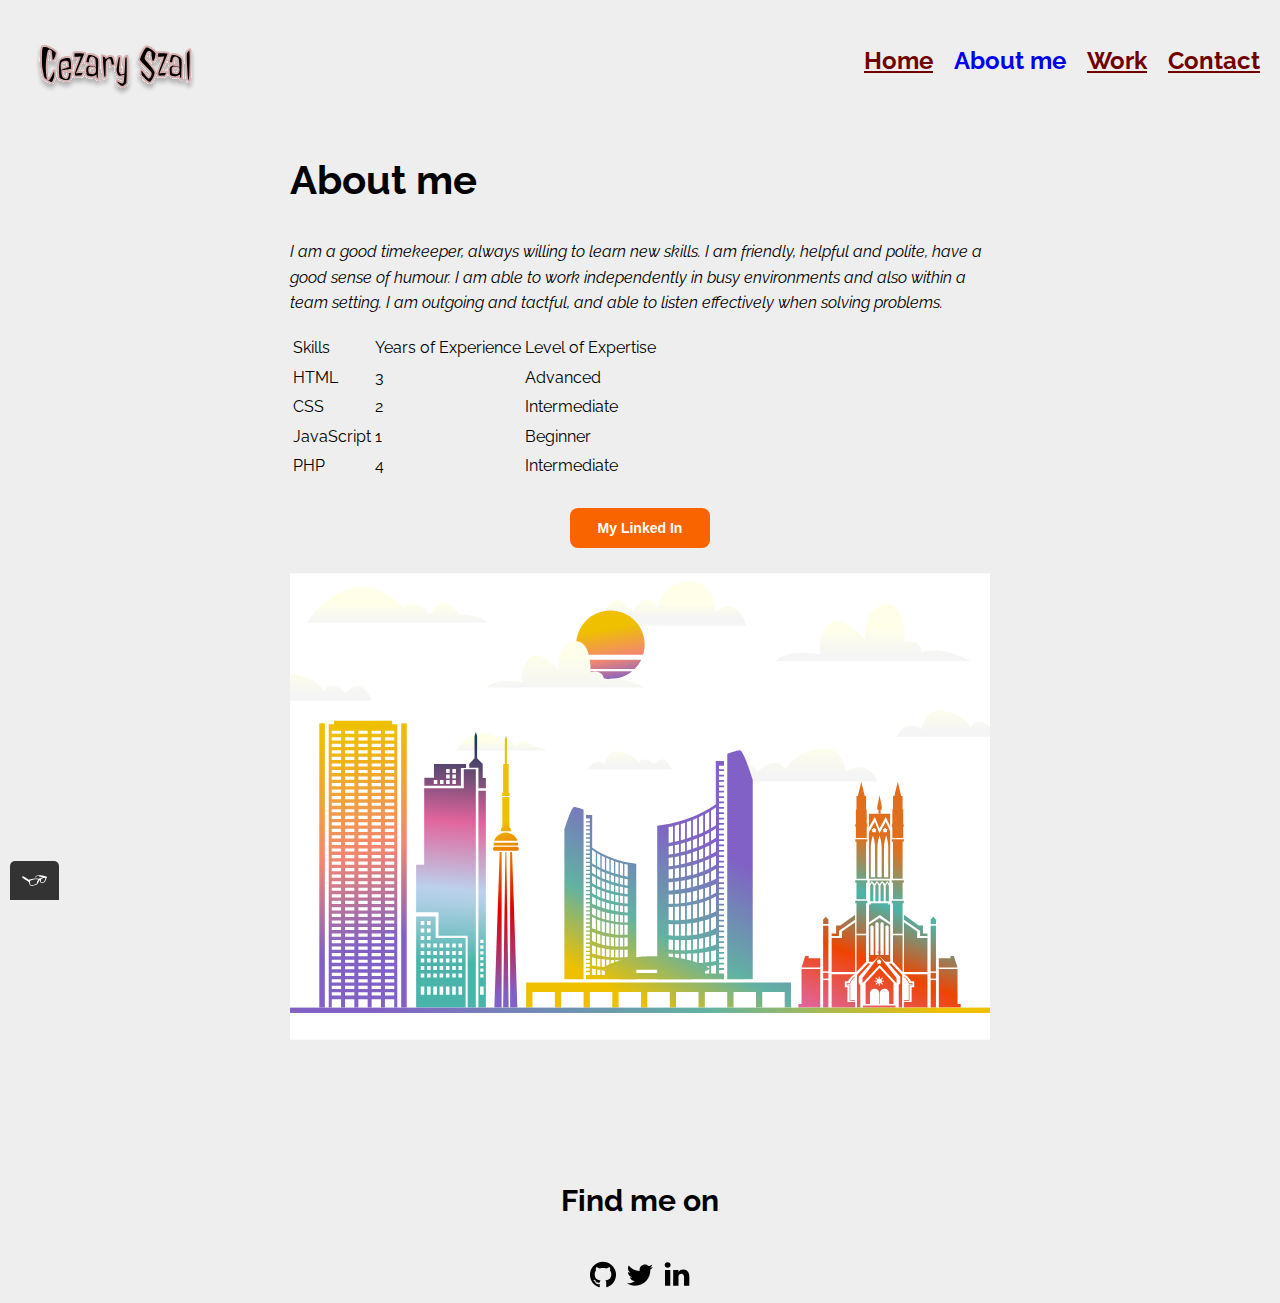
==== about.html @ 7ad11630 "Initial commit" ====
<!DOCTYPE html>
<html lang="en">

<head>
    <meta charset="UTF-8">
    <meta name="viewport" content="width=device-width, initial-scale=1.0">
    <title>Cezary Szal's Portfolio</title>
    <link rel="shortcut icon" href="favicon-32x32.png">
    <script src="js/tota11y.min.js"></script>
    <link rel="preconnect" href="https://fonts.googleapis.com">
    <link rel="preconnect" href="https://fonts.gstatic.com" crossorigin>
    <link href="https://fonts.googleapis.com/css2?family=Raleway:wght@400;700&display=swap" rel="stylesheet">
    <link rel="stylesheet" type="text/css" href="css/normalize.css">
    <link rel="stylesheet" type="text/css" href="css/styles.css">
    <link rel="stylesheet" type="text/css" href="css/style.production.css">

</head>

<body>
    <header class="page-header">
        <img src="img/logo.svg" class="page-header__item"
            alt="Personal logo of Cezary Szal, a text logo in uppercase letters that consists of my name">
        <nav class="main-navigation page-header__item">
            <ul role="menubar" class="navigation-list">
                <li role="presentation">
                    <a href="index.html" role="menuitem" class="navigation-list__item">Home</a>
                </li>
                <li role="presentation">
                    <a href="about.html" role="menuitem" class="navigation-list__item--active">About me</a>
                </li>
                <li role="presentation">
                    <a href="work.html" role="menuitem" class="navigation-list__item">Work</a>
                </li>
                <li role="presentation">
                    <a href="contact.html" role="menuitem" class="navigation-list__item">Contact</a>
                </li>
            </ul>
        </nav>
    </header>
    <main class="page-main">
        <h1>About me</h1>
        <p>I am a good timekeeper, always willing to learn new skills. I am friendly, helpful and polite, have a good
            sense of humour. I am able to work independently in busy environments and also within a team setting. I am
            outgoing and tactful, and able to listen effectively when solving problems.</p>
        <table>
            <thead>
                <tr>
                    <td>Skills</td>
                    <td>Years of Experience</td>
                    <td>Level of Expertise</td>
                </tr>
            </thead>
            <tbody>
                <tr>
                    <td>HTML</td>
                    <td>3</td>
                    <td>Advanced</td>
                </tr>
                <tr>
                    <td>CSS</td>
                    <td>2</td>
                    <td>Intermediate</td>
                </tr>
                <tr>
                    <td>JavaScript</td>
                    <td>1</td>
                    <td>Beginner</td>
                </tr>
                <tr>
                    <td>PHP</td>
                    <td>4</td>
                    <td>Intermediate</td>
                </tr>
            </tbody>
        </table>
        <br>
        <a href="https://www.linkedin.com/in/cezary-szal-70b27a293/" target="_blank" id="download-button" download>My
            Linked In</a>
        <br>
        <object data="img/mytown.svg" class="page-main__mytown" alt="Animated picture of Cezary's hometown"></object>
    </main>
    <footer class="page-footer">
        <p>Find me on</p>
        <div class="social-media">
            <a href="http://github.com" target="_blank"><img src="img/github.svg" alt="github"></a>
            <a href="http://twitter.com" target="_blank"><img src="img/twitter.svg" alt="twitter"></a>
            <a href="http://linkedin.com" target="_blank"><img src="img/linkedin.svg" alt="linkedin"></a>
        </div>
    </footer>
</body>

</html>
---- css/styles.css ----
/*
Colors used

Text Color (Black): #000;
Background (Light Grey): #eee;
Links Color (normal) (Dark Red): #700000;
Links Color (visited) (Violet): #3e2464;
Links Color (hover) (Dark Grey): #444;
Links Color (active) (Dark Blue): #003499;
Submit button Color (Green): #80AC3E;
 */
:root {
  --primary-text-color: #000;
  --primary-background-color: #eee;
  --primary-font-size: 16px;
  --primary-font-weight: 400;
  --bold-font-weight: 700;
}

* {
  box-sizing: border-box;
}

body {
  font-family: 'Raleway', sans-serif;
  font-weight: var(--primary-font-weight);
  font-size: var(--primary-font-size);
  line-height: 1.6;
  color: var(--primary-text-color);
  background-color: var(--primary-background-color);
}

.page-header {
  font-size: 24px;
  line-height: 1.4;
  font-weight: var(--bold-font-weight);
  display: flex;
  width: 100%;
  padding: 20px;
}

.page-header__item {
  flex: 0 1 200px;
}

.page-header__item:last-child {
  flex-grow: 1;
  text-align: right;
}

.navigation-list li {
  display: inline-block;
  margin-left: 15px;
}

.navigation-list__item {
  color: #700000;
}

.navigation-list__item:visited {
  color: #3e2464;
}

.navigation-list__item:hover {
  color: #444;
}

.navigation-list__item:active,
.navigation-list__item:focus {
  color: #003499;
}

.navigation-list__item--active {
  text-decoration: none;
}

main {
  font-size: 16px;
}

main h1 {
  font-size: 30px;
}

main p {
  font-style: italic;
}

.page-footer {
  font-size: 30px;
  line-height: 1.6;
  font-weight: var(--bold-font-weight);
  clear: both;
  display: flex;
  flex-direction: column;
  text-align: center;
}

#submit-button {
  background-color: #80ac3e;
  color: #000;
  font-size: 15px;
  font-weight: var(--bold-font-weight);
  padding: 13px;
  border-radius: 5px;
}

#submit-button:hover,
#submit-button:focus {
  cursor: crosshair;
  opacity: 0.5;
}

.page-main {
  max-width: 700px;
  margin: 0 auto 100px;
}

.page-main__portrait {
  float: left;
  width: 250px;
  margin-right: 40px;
  border-radius: 50%;
}

.project__item {
  display: inline-block;
  width: 33%;
}

@supports (display: grid) {
  .project-list {
    display: grid;
    margin: 0;
  }

  .project-list__item {
    background-color: lightgray;
    width: auto;
    min-height: auto;
    margin: 0;
    text-align: center;
  }
}

#download-button {
  background-color: #fa6400;
  border-radius: 8px;
  border-style: none;
  box-sizing: border-box;
  color: #fff;
  cursor: pointer;
  display: block;
  font-family: "Haas Grot Text R Web", "Helvetica Neue", Helvetica, Arial, sans-serif;
  font-size: 14px;
  font-weight: 600;
  height: 40px;
  line-height: 20px;
  list-style: none;
  margin-left: auto;
  margin-right: auto;
  outline: none;
  padding: 10px 16px;
  position: relative;
  text-align: center;
  text-decoration: none;
  user-select: none;
  -webkit-user-select: none;
  width: 20%;
  touch-action: manipulation;
  transition-duration: 0.2s;
  transition-property: opacity;
}

#download-button:hover,
#download-button:focus,
#download-button:hover,
#download-button:focus {
  cursor: pointer;
  opacity: 0.5;
}

@keyframes color-change {
  0% {
    fill: #000;
  }

  50% {
    fill: #fcffad;
  }

  100% {
    fill: #f76414;
  }
}

@keyframes cloud-move {
  from {
    transform: translate(-200px, 50px);
  }

  to {
    transform: translate(10px, 50px);
  }
}

@keyframes cloud-scale {
  from {
    transform: scale(2);
  }

  to {
    transform: scale(0.5);
  }
}

.sun {
  animation-duration: 4s;
  animation-name: color-change;
  animation-iteration-count: infinite;
  animation-direction: alternate;
  animation-timing-function: linear;
}

.cloud-front {
  animation-duration: 30s;
  animation-name: cloud-move;
  animation-iteration-count: infinite;
  animation-direction: alternate;
  animation-timing-function: linear;
}

.cloud-back {
  animation: 30s cloud-scale infinite alternate linear;
}

/* Mobile devices */
@media screen and (min-width: 320px) and (max-width: 480px) {
  .project-list {
    grid-template-columns: 1fr;
    grid-gap: 10px;
    padding: 30px;
  }

  main h1 {
    font-size: 24px;
    padding-left: 30px;
  }

  .page-main {
    padding: 30px;
  }
}

/* iPads, Tablets */
@media screen and (min-width: 481px) and (max-width: 768px) {
  .project-list {
    grid-template-columns: 1fr;
    grid-gap: 15px;
    padding: 30px;
  }

  main h1 {
    font-size: 28px;
    padding-left: 30px;
  }

  .page-main {
    padding: 30px;
  }
}

/* Small screens, laptops */
@media screen and (min-width: 769px) and (max-width: 1024px) {
  .project-list {
    grid-template-columns: 1fr 1fr;
    grid-gap: 20px;
  }
}

/* Desktops, large screens */
@media screen and (min-width: 1025px) and (max-width: 1200px) {
  .project-list {
    grid-template-columns: 1fr 1fr 1fr 1fr;
    grid-gap: 20px;
  }
}

/* Extra large screens, TV */
@media screen and (min-width: 1201px) {
  .project-list {
    grid-template-columns: 1fr 1fr 1fr 1fr;
    grid-gap: 30px;
  }

  main h1 {
    font-size: 40px;
  }
}
---- css/style.production.css ----
/*
* Prefixed by https://autoprefixer.github.io
* PostCSS: v8.4.14,
* Autoprefixer: v10.4.7
* Browsers: last 2 version
*/

/*
Colors used

Text Color (Black): #000;
Background (Light Grey): #eee;
Links Color (normal) (Dark Red): #700000;
Links Color (visited) (Violet): #3e2464;
Links Color (hover) (Dark Grey): #444;
Links Color (active) (Dark Blue): #003499;
Submit button Color (Green): #80AC3E;
 */

* {
  -webkit-box-sizing: border-box;
  box-sizing: border-box;
}

body {
  font-family: 'Raleway', sans-serif;
  font-weight: 400;
  font-size: 16px;
  line-height: 1.6;
  color: #000;
  background-color: #eee;
}

.page-header {
  font-size: 24px;
  line-height: 1.4;
  font-weight: 700;
  display: -webkit-box;
  display: -ms-flexbox;
  display: flex;
  width: 100%;
  padding: 20px;
}

.page-header__item {
  -webkit-box-flex: 0;
  -ms-flex: 0 1 200px;
  flex: 0 1 200px;
}

.page-header__item:last-child {
  -webkit-box-flex: 1;
  -ms-flex-positive: 1;
  flex-grow: 1;
  text-align: right;
}

.navigation-list li {
  display: inline-block;
  margin-left: 15px;
}

.navigation-list__item {
  color: #700000;
}

.navigation-list__item:visited {
  color: #3e2464;
}

.navigation-list__item:hover {
  color: #444;
}

.navigation-list__item:active,
.navigation-list__item:focus {
  color: #003499;
}

.navigation-list__item--active {
  text-decoration: none;
}

main {
  font-size: 16px;
}

main h1 {
  font-size: 30px;
}

main p {
  font-style: italic;
}

.page-footer {
  font-size: 30px;
  line-height: 1.6;
  font-weight: 700;
  clear: both;
  display: -webkit-box;
  display: -ms-flexbox;
  display: flex;
  -webkit-box-orient: vertical;
  -webkit-box-direction: normal;
  -ms-flex-direction: column;
  flex-direction: column;
  text-align: center;
}

#submit-button {
  background-color: #80ac3e;
  color: #000;
  font-size: 15px;
  font-weight: 700;
  padding: 13px;
  border-radius: 5px;
}

#submit-button:hover,
#submit-button:focus {
  cursor: crosshair;
  opacity: 0.5;
}

.page-main {
  max-width: 700px;
  margin: 0 auto 100px;
}

.page-main__portrait {
  float: left;
  width: 250px;
  margin-right: 40px;
  border-radius: 50%;
}

.project__item {
  display: inline-block;
  width: 33%;
}

@supports (display: grid) {
  .project-list {
    display: -ms-grid;
    display: grid;
    margin: 0;
  }

  .project-list__item {
    background-color: lightgray;
    width: auto;
    min-height: auto;
    margin: 0;
    text-align: center;
  }
}

#download-button {
  background-color: #fa6400;
  border-radius: 8px;
  border-style: none;
  -webkit-box-sizing: border-box;
  box-sizing: border-box;
  color: #fff;
  cursor: pointer;
  display: block;
  font-family: "Haas Grot Text R Web", "Helvetica Neue", Helvetica, Arial, sans-serif;
  font-size: 14px;
  font-weight: 600;
  height: 40px;
  line-height: 20px;
  list-style: none;
  margin-left: auto;
  margin-right: auto;
  outline: none;
  padding: 10px 16px;
  position: relative;
  text-align: center;
  text-decoration: none;
  -moz-user-select: none;
  -ms-user-select: none;
  user-select: none;
  -webkit-user-select: none;
  width: 20%;
  -ms-touch-action: manipulation;
  touch-action: manipulation;
  -webkit-transition-duration: 0.2s;
  transition-duration: 0.2s;
  -webkit-transition-property: opacity;
  transition-property: opacity;
}

#download-button:hover,
#download-button:focus,
#download-button:hover,
#download-button:focus {
  cursor: pointer;
  opacity: 0.5;
}

@-webkit-keyframes color-change {
  0% {
    fill: #000;
  }

  50% {
    fill: #fcffad;
  }

  100% {
    fill: #f76414;
  }
}

@keyframes color-change {
  0% {
    fill: #000;
  }

  50% {
    fill: #fcffad;
  }

  100% {
    fill: #f76414;
  }
}

@-webkit-keyframes cloud-move {
  from {
    -webkit-transform: translate(-200px, 50px);
    transform: translate(-200px, 50px);
  }

  to {
    -webkit-transform: translate(10px, 50px);
    transform: translate(10px, 50px);
  }
}

@keyframes cloud-move {
  from {
    -webkit-transform: translate(-200px, 50px);
    transform: translate(-200px, 50px);
  }

  to {
    -webkit-transform: translate(10px, 50px);
    transform: translate(10px, 50px);
  }
}

@-webkit-keyframes cloud-scale {
  from {
    -webkit-transform: scale(2);
    transform: scale(2);
  }

  to {
    -webkit-transform: scale(0.5);
    transform: scale(0.5);
  }
}

@keyframes cloud-scale {
  from {
    -webkit-transform: scale(2);
    transform: scale(2);
  }

  to {
    -webkit-transform: scale(0.5);
    transform: scale(0.5);
  }
}

.sun {
  -webkit-animation-duration: 4s;
  animation-duration: 4s;
  -webkit-animation-name: color-change;
  animation-name: color-change;
  -webkit-animation-iteration-count: infinite;
  animation-iteration-count: infinite;
  -webkit-animation-direction: alternate;
  animation-direction: alternate;
  -webkit-animation-timing-function: linear;
  animation-timing-function: linear;
}

.cloud-front {
  -webkit-animation-duration: 30s;
  animation-duration: 30s;
  -webkit-animation-name: cloud-move;
  animation-name: cloud-move;
  -webkit-animation-iteration-count: infinite;
  animation-iteration-count: infinite;
  -webkit-animation-direction: alternate;
  animation-direction: alternate;
  -webkit-animation-timing-function: linear;
  animation-timing-function: linear;
}

.cloud-back {
  -webkit-animation: 30s cloud-scale infinite alternate linear;
  animation: 30s cloud-scale infinite alternate linear;
}

/* Mobile devices */
@media screen and (min-width: 320px) and (max-width: 480px) {
  .project-list {
    -ms-grid-columns: 1fr;
    grid-template-columns: 1fr;
    grid-gap: 10px;
    padding: 30px;
  }

  main h1 {
    font-size: 24px;
    padding-left: 30px;
  }

  .page-main {
    padding: 30px;
  }
}

/* iPads, Tablets */
@media screen and (min-width: 481px) and (max-width: 768px) {
  .project-list {
    -ms-grid-columns: 1fr;
    grid-template-columns: 1fr;
    grid-gap: 15px;
    padding: 30px;
  }

  main h1 {
    font-size: 28px;
    padding-left: 30px;
  }

  .page-main {
    padding: 30px;
  }
}

/* Small screens, laptops */
@media screen and (min-width: 769px) and (max-width: 1024px) {
  .project-list {
    -ms-grid-columns: 1fr 20px 1fr;
    grid-template-columns: 1fr 1fr;
    grid-gap: 20px;
  }
}

/* Desktops, large screens */
@media screen and (min-width: 1025px) and (max-width: 1200px) {
  .project-list {
    -ms-grid-columns: 1fr 20px 1fr 20px 1fr 20px 1fr;
    grid-template-columns: 1fr 1fr 1fr 1fr;
    grid-gap: 20px;
  }
}

/* Extra large screens, TV */
@media screen and (min-width: 1201px) {
  .project-list {
    -ms-grid-columns: 1fr 30px 1fr 30px 1fr 30px 1fr;
    grid-template-columns: 1fr 1fr 1fr 1fr;
    grid-gap: 30px;
  }

  main h1 {
    font-size: 40px;
  }
}
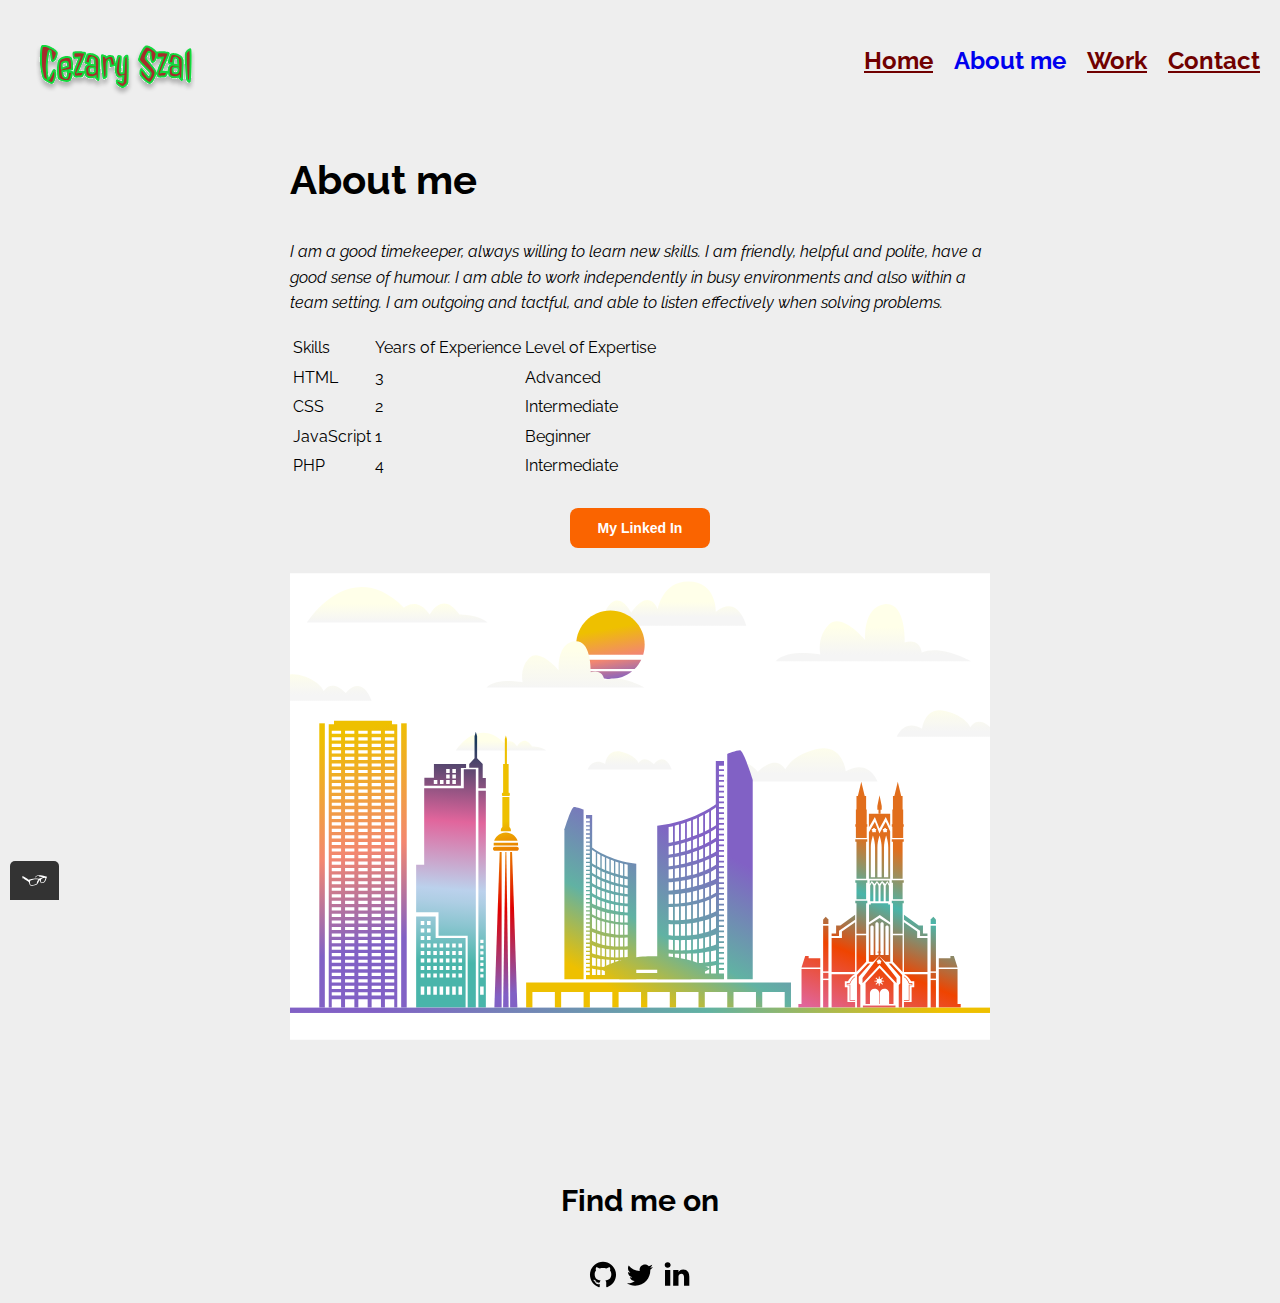
==== commit 21edc47f: "Changed color of logo" ====
--- a/about.html
+++ b/about.html
@@ -4,7 +4,7 @@
 <head>
     <meta charset="UTF-8">
     <meta name="viewport" content="width=device-width, initial-scale=1.0">
-    <title>Cezary Szal's Portfolio</title>
+    <title>About Cezary Szal</title>
     <link rel="shortcut icon" href="favicon-32x32.png">
     <script src="js/tota11y.min.js"></script>
     <link rel="preconnect" href="https://fonts.googleapis.com">
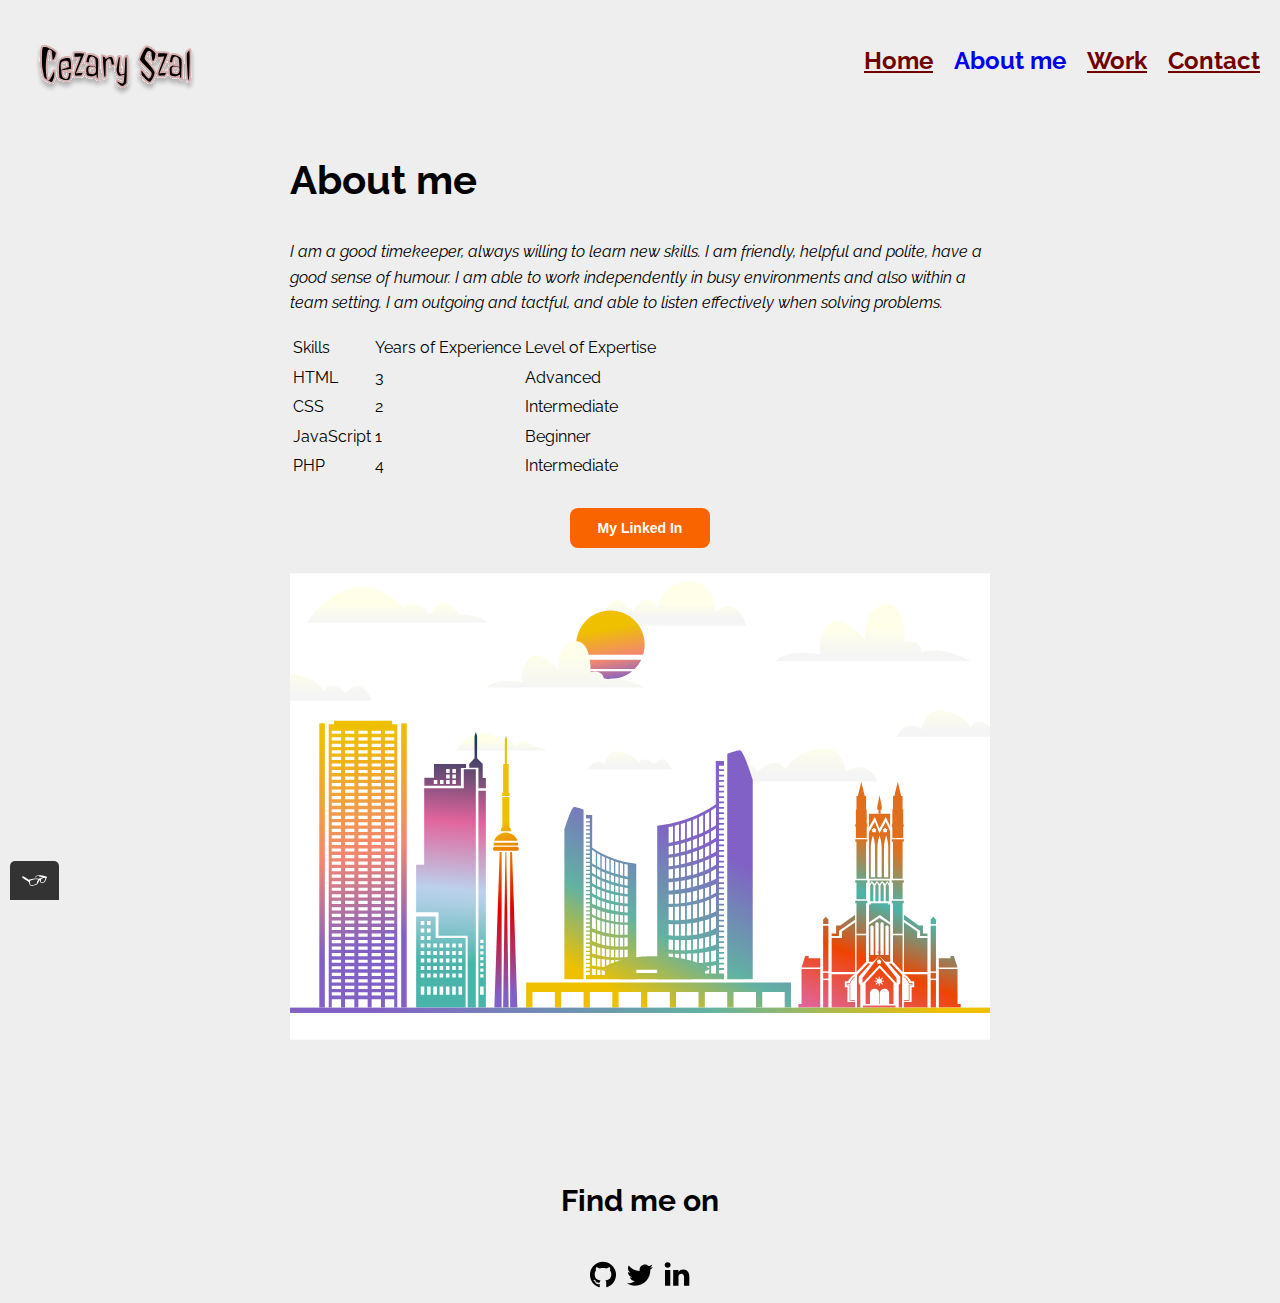
==== commit 4e8f3be6: "Changed about page's title" ====
--- a/about.html
+++ b/about.html
@@ -4,7 +4,7 @@
 <head>
     <meta charset="UTF-8">
     <meta name="viewport" content="width=device-width, initial-scale=1.0">
-    <title>About Cezary Szal</title>
+    <title>Cezary Szal's Portfolio</title>
     <link rel="shortcut icon" href="favicon-32x32.png">
     <script src="js/tota11y.min.js"></script>
     <link rel="preconnect" href="https://fonts.googleapis.com">
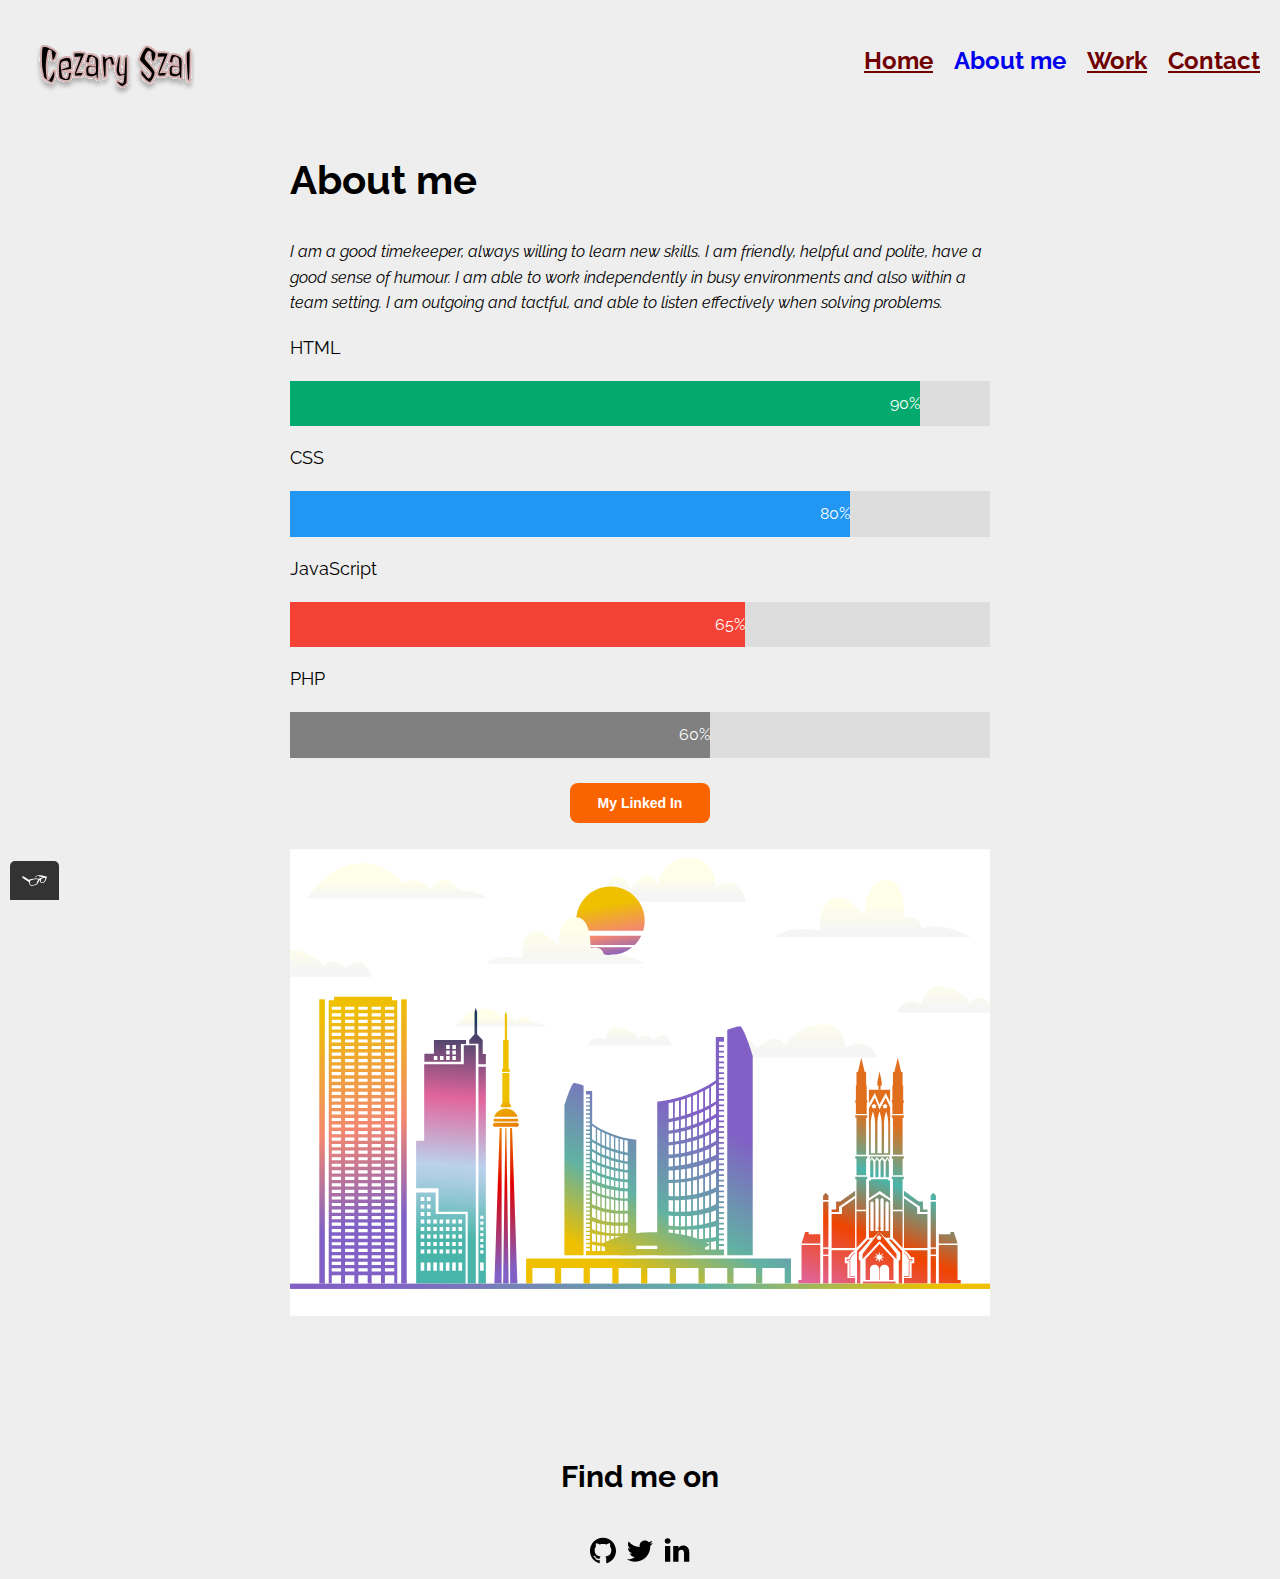
==== commit 84a17aac: "Added skillbars to about page" ====
--- a/about.html
+++ b/about.html
@@ -42,37 +42,27 @@
         <p>I am a good timekeeper, always willing to learn new skills. I am friendly, helpful and polite, have a good
             sense of humour. I am able to work independently in busy environments and also within a team setting. I am
             outgoing and tactful, and able to listen effectively when solving problems.</p>
-        <table>
-            <thead>
-                <tr>
-                    <td>Skills</td>
-                    <td>Years of Experience</td>
-                    <td>Level of Expertise</td>
-                </tr>
-            </thead>
-            <tbody>
-                <tr>
-                    <td>HTML</td>
-                    <td>3</td>
-                    <td>Advanced</td>
-                </tr>
-                <tr>
-                    <td>CSS</td>
-                    <td>2</td>
-                    <td>Intermediate</td>
-                </tr>
-                <tr>
-                    <td>JavaScript</td>
-                    <td>1</td>
-                    <td>Beginner</td>
-                </tr>
-                <tr>
-                    <td>PHP</td>
-                    <td>4</td>
-                    <td>Intermediate</td>
-                </tr>
-            </tbody>
-        </table>
+            <div class="skill-bar">
+            <p>HTML</p>
+            <div class="skill-bar__container">
+              <div class="skills" id="html"> 90%</div>
+            </div>
+            
+            <p>CSS</p>
+            <div class="skill-bar__container">
+              <div class="skills" id="css">80%</div>
+            </div>
+            
+            <p>JavaScript</p>
+            <div class="skill-bar__container">
+              <div class="skills" id="js">65%</div>
+            </div>
+            
+            <p>PHP</p>
+            <div class="skill-bar__container">
+              <div class="skills" id="php">60%</div>
+            </div>
+        </div>
         <br>
         <a href="https://www.linkedin.com/in/cezary-szal-70b27a293/" target="_blank" id="download-button" download>My
             Linked In</a>
--- a/css/styles.css
+++ b/css/styles.css
@@ -84,6 +84,43 @@
 
 main p {
   font-style: italic;
+}
+
+.skill-bar p {
+  font-size: 18px;
+  font-style: normal;
+}
+
+.skill-bar__container {
+  width: 100%;
+  background-color: #ddd;
+}
+
+.skills {
+  text-align: right;
+  padding-top: 10px;
+  padding-bottom: 10px;
+  color: white;
+}
+
+#html {
+  width: 90%;
+  background-color: #04aa6d;
+}
+
+#css {
+  width: 80%;
+  background-color: #2196f3;
+}
+
+#js {
+  width: 65%;
+  background-color: #f44336;
+}
+
+#php {
+  width: 60%;
+  background-color: #808080;
 }
 
 .page-footer {
@@ -249,6 +286,12 @@
 
   .page-main {
     padding: 30px;
+    text-align: center;
+  }
+
+  .page-main__portrait {
+    width: 200px;
+    float: none;
   }
 }
 
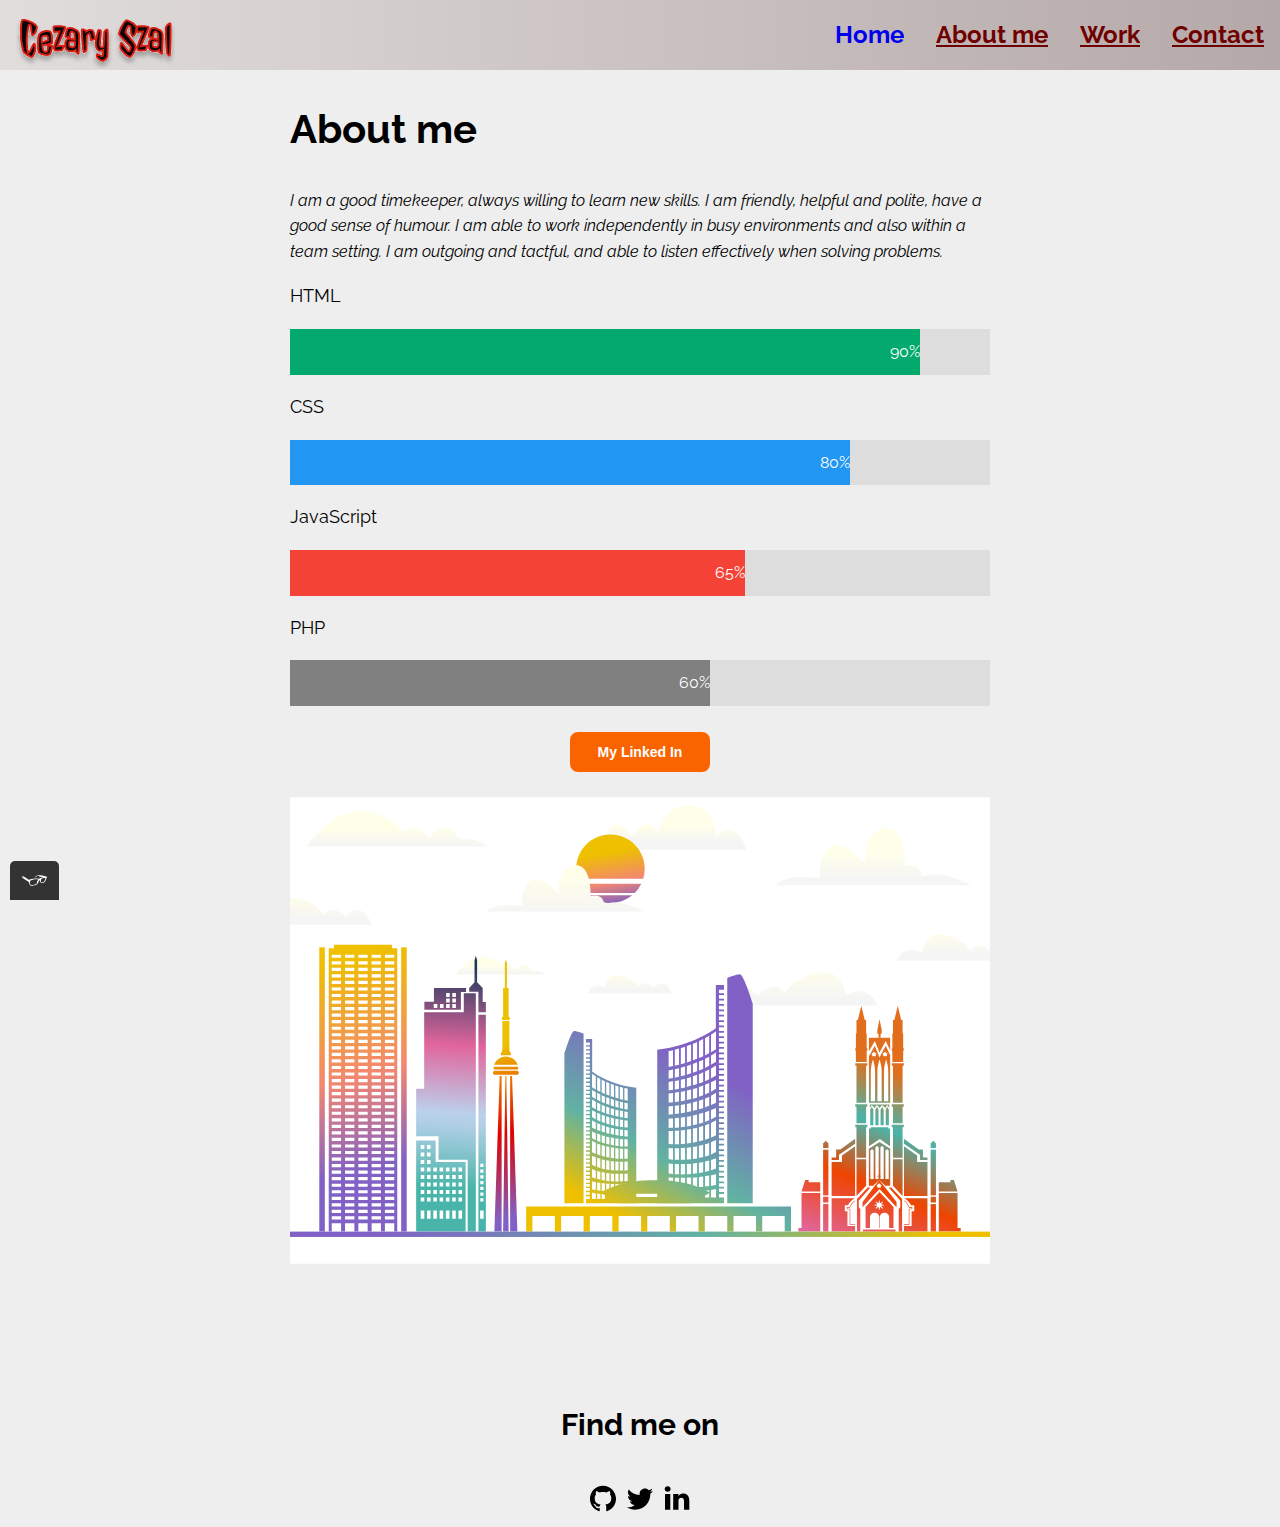
==== commit af340209: "Added hamburger menu for screen < 700px" ====
--- a/about.html
+++ b/about.html
@@ -18,15 +18,23 @@
 
 <body>
     <header class="page-header">
-        <img src="img/logo.svg" class="page-header__item"
+        <img src="img/logo.svg" id="logo" class="page-header__item"
             alt="Personal logo of Cezary Szal, a text logo in uppercase letters that consists of my name">
         <nav class="main-navigation page-header__item">
+
+
+            <input id="menu-toggle" type="checkbox" />
+            <label class="menu-button-container" for="menu-toggle">
+                <div class="menu-button"></div>
+            </label>
+
             <ul role="menubar" class="navigation-list">
                 <li role="presentation">
-                    <a href="index.html" role="menuitem" class="navigation-list__item">Home</a>
+                    <a href="index.html" role="menuitem" class="navigation-list__item--active">Home</a>
                 </li>
                 <li role="presentation">
-                    <a href="about.html" role="menuitem" class="navigation-list__item--active">About me</a>
+                    <a href="about.html" role="menuitem" class="navigation-list__item">About me</a>
+
                 </li>
                 <li role="presentation">
                     <a href="work.html" role="menuitem" class="navigation-list__item">Work</a>
@@ -35,6 +43,7 @@
                     <a href="contact.html" role="menuitem" class="navigation-list__item">Contact</a>
                 </li>
             </ul>
+
         </nav>
     </header>
     <main class="page-main">
@@ -42,25 +51,25 @@
         <p>I am a good timekeeper, always willing to learn new skills. I am friendly, helpful and polite, have a good
             sense of humour. I am able to work independently in busy environments and also within a team setting. I am
             outgoing and tactful, and able to listen effectively when solving problems.</p>
-            <div class="skill-bar">
+        <div class="skill-bar">
             <p>HTML</p>
             <div class="skill-bar__container">
-              <div class="skills" id="html"> 90%</div>
+                <div class="skills" id="html"> 90%</div>
             </div>
-            
+
             <p>CSS</p>
             <div class="skill-bar__container">
-              <div class="skills" id="css">80%</div>
+                <div class="skills" id="css">80%</div>
             </div>
-            
+
             <p>JavaScript</p>
             <div class="skill-bar__container">
-              <div class="skills" id="js">65%</div>
+                <div class="skills" id="js">65%</div>
             </div>
-            
+
             <p>PHP</p>
             <div class="skill-bar__container">
-              <div class="skills" id="php">60%</div>
+                <div class="skills" id="php">60%</div>
             </div>
         </div>
         <br>
--- a/css/styles.css
+++ b/css/styles.css
@@ -34,23 +34,34 @@
   font-size: 24px;
   line-height: 1.4;
   font-weight: var(--bold-font-weight);
+}
+
+#logo {
+  display: block;
+  position: fixed;
+}
+
+.main-navigation {
   display: flex;
-  width: 100%;
-  padding: 20px;
-}
-
-.page-header__item {
-  flex: 0 1 200px;
-}
-
-.page-header__item:last-child {
-  flex-grow: 1;
-  text-align: right;
-}
-
-.navigation-list li {
-  display: inline-block;
-  margin-left: 15px;
+  flex-direction: row;
+  align-items: center;
+  justify-content: flex-end;
+  background: linear-gradient(to left, #B5A8A8, #E1DDDD);
+  color: #FFF;
+  height: 70px;
+}
+
+.navigation-list {
+  display: flex;
+  flex-direction: row;
+  list-style-type: none;
+  margin: 0;
+  padding: 0;
+}
+
+.navigation-list > li {
+  margin: 0 1rem;
+  overflow: hidden;
 }
 
 .navigation-list__item {
@@ -72,6 +83,56 @@
 
 .navigation-list__item--active {
   text-decoration: none;
+}
+
+.menu-button-container {
+  display: none;
+  height: 100%;
+  width: 30px;
+  cursor: pointer;
+  flex-direction: column;
+  justify-content: center;
+  align-items: center;
+}
+
+#menu-toggle {
+  display: none;
+}
+
+.menu-button,
+.menu-button::before,
+.menu-button::after {
+  display: block;
+  background-color: #fff;
+  position: absolute;
+  height: 4px;
+  width: 30px;
+  transition: transform 400ms cubic-bezier(0.23, 1, 0.32, 1);
+  border-radius: 2px;
+}
+
+.menu-button::before {
+  content: '';
+  margin-top: -8px;
+}
+
+.menu-button::after {
+  content: '';
+  margin-top: 8px;
+}
+
+#menu-toggle:checked + .menu-button-container .menu-button::before {
+  margin-top: 0;
+  transform: rotate(405deg);
+}
+
+#menu-toggle:checked + .menu-button-container .menu-button {
+  background: rgba(255, 255, 255, 0);
+}
+
+#menu-toggle:checked + .menu-button-container .menu-button::after {
+  margin-top: 0;
+  transform: rotate(-405deg);
 }
 
 main {
@@ -279,19 +340,81 @@
     padding: 30px;
   }
 
-  main h1 {
+  .page-main {
+    text-align: center;
+    padding: 30px;
+  }
+
+  .page-main h1 {
     font-size: 24px;
-    padding-left: 30px;
-  }
-
-  .page-main {
-    padding: 30px;
-    text-align: center;
   }
 
   .page-main__portrait {
     width: 200px;
     float: none;
+    margin: auto;
+  }
+}
+
+/* Hamburger menu for small screens */
+@media screen and (max-width: 700px) {
+  .page-header {
+    font-size: 16px;
+    line-height: normal;
+    font-weight: normal;
+  }
+
+  .menu-button-container {
+    display: flex;
+    margin-right: 30px;
+  }
+
+  .navigation-list {
+    position: absolute;
+    top: 0;
+    margin-top: 70px;
+    left: 0;
+    flex-direction: column;
+    width: 100%;
+    justify-content: center;
+    align-items: center;
+  }
+
+  .navigation-list__item:active,
+  .navigation-list__item:focus,
+  .navigation-list__item:hover,
+  .navigation-list__item:visited,
+  .navigation-list__item--active {
+    color: #eee;
+  }
+
+  #menu-toggle ~ .navigation-list li {
+    height: 0;
+    margin: 0;
+    padding: 0;
+    border: 0;
+    transition: height 400ms cubic-bezier(0.23, 1, 0.32, 1);
+  }
+
+  #menu-toggle:checked ~ .navigation-list li {
+    border: 1px solid #333;
+    height: 2.5em;
+    padding: 0.5em;
+    transition: height 400ms cubic-bezier(0.23, 1, 0.32, 1);
+  }
+
+  .navigation-list > li {
+    display: flex;
+    justify-content: center;
+    margin: 0;
+    padding: 0.5em 0;
+    width: 100%;
+    color: white;
+    background-color: #222;
+  }
+
+  .navigation-list > li:not(:last-child) {
+    border-bottom: 1px solid #444;
   }
 }
 
@@ -303,13 +426,12 @@
     padding: 30px;
   }
 
-  main h1 {
+  .page-main {
+    padding-left: 30px;
+  }
+
+  .page-main h1 {
     font-size: 28px;
-    padding-left: 30px;
-  }
-
-  .page-main {
-    padding: 30px;
   }
 }
 
--- a/css/style.production.css
+++ b/css/style.production.css
@@ -16,48 +16,75 @@
 Links Color (active) (Dark Blue): #003499;
 Submit button Color (Green): #80AC3E;
  */
+ :root {
+  --primary-text-color: #000;
+  --primary-background-color: #eee;
+  --primary-font-size: 16px;
+  --primary-font-weight: 400;
+  --bold-font-weight: 700;
+}
 
 * {
   -webkit-box-sizing: border-box;
-  box-sizing: border-box;
+          box-sizing: border-box;
 }
 
 body {
   font-family: 'Raleway', sans-serif;
-  font-weight: 400;
-  font-size: 16px;
+  font-weight: var(--primary-font-weight);
+  font-size: var(--primary-font-size);
   line-height: 1.6;
-  color: #000;
-  background-color: #eee;
+  color: var(--primary-text-color);
+  background-color: var(--primary-background-color);
 }
 
 .page-header {
   font-size: 24px;
   line-height: 1.4;
-  font-weight: 700;
+  font-weight: var(--bold-font-weight);
+}
+
+#logo {
+  display: block;
+  position: fixed;
+}
+
+.main-navigation {
   display: -webkit-box;
   display: -ms-flexbox;
   display: flex;
-  width: 100%;
-  padding: 20px;
-}
-
-.page-header__item {
-  -webkit-box-flex: 0;
-  -ms-flex: 0 1 200px;
-  flex: 0 1 200px;
-}
-
-.page-header__item:last-child {
-  -webkit-box-flex: 1;
-  -ms-flex-positive: 1;
-  flex-grow: 1;
-  text-align: right;
-}
-
-.navigation-list li {
-  display: inline-block;
-  margin-left: 15px;
+  -webkit-box-orient: horizontal;
+  -webkit-box-direction: normal;
+      -ms-flex-direction: row;
+          flex-direction: row;
+  -webkit-box-align: center;
+      -ms-flex-align: center;
+          align-items: center;
+  -webkit-box-pack: end;
+      -ms-flex-pack: end;
+          justify-content: flex-end;
+  background: -webkit-gradient(linear, right top, left top, from(#B5A8A8), to(#E1DDDD));
+  background: linear-gradient(to left, #B5A8A8, #E1DDDD);
+  color: #FFF;
+  height: 70px;
+}
+
+.navigation-list {
+  display: -webkit-box;
+  display: -ms-flexbox;
+  display: flex;
+  -webkit-box-orient: horizontal;
+  -webkit-box-direction: normal;
+      -ms-flex-direction: row;
+          flex-direction: row;
+  list-style-type: none;
+  margin: 0;
+  padding: 0;
+}
+
+.navigation-list > li {
+  margin: 0 1rem;
+  overflow: hidden;
 }
 
 .navigation-list__item {
@@ -81,6 +108,68 @@
   text-decoration: none;
 }
 
+.menu-button-container {
+  display: none;
+  height: 100%;
+  width: 30px;
+  cursor: pointer;
+  -webkit-box-orient: vertical;
+  -webkit-box-direction: normal;
+      -ms-flex-direction: column;
+          flex-direction: column;
+  -webkit-box-pack: center;
+      -ms-flex-pack: center;
+          justify-content: center;
+  -webkit-box-align: center;
+      -ms-flex-align: center;
+          align-items: center;
+}
+
+#menu-toggle {
+  display: none;
+}
+
+.menu-button,
+.menu-button::before,
+.menu-button::after {
+  display: block;
+  background-color: #fff;
+  position: absolute;
+  height: 4px;
+  width: 30px;
+  -webkit-transition: -webkit-transform 400ms cubic-bezier(0.23, 1, 0.32, 1);
+  transition: -webkit-transform 400ms cubic-bezier(0.23, 1, 0.32, 1);
+  transition: transform 400ms cubic-bezier(0.23, 1, 0.32, 1);
+  transition: transform 400ms cubic-bezier(0.23, 1, 0.32, 1), -webkit-transform 400ms cubic-bezier(0.23, 1, 0.32, 1);
+  border-radius: 2px;
+}
+
+.menu-button::before {
+  content: '';
+  margin-top: -8px;
+}
+
+.menu-button::after {
+  content: '';
+  margin-top: 8px;
+}
+
+#menu-toggle:checked + .menu-button-container .menu-button::before {
+  margin-top: 0;
+  -webkit-transform: rotate(405deg);
+          transform: rotate(405deg);
+}
+
+#menu-toggle:checked + .menu-button-container .menu-button {
+  background: rgba(255, 255, 255, 0);
+}
+
+#menu-toggle:checked + .menu-button-container .menu-button::after {
+  margin-top: 0;
+  -webkit-transform: rotate(-405deg);
+          transform: rotate(-405deg);
+}
+
 main {
   font-size: 16px;
 }
@@ -91,20 +180,57 @@
 
 main p {
   font-style: italic;
+}
+
+.skill-bar p {
+  font-size: 18px;
+  font-style: normal;
+}
+
+.skill-bar__container {
+  width: 100%;
+  background-color: #ddd;
+}
+
+.skills {
+  text-align: right;
+  padding-top: 10px;
+  padding-bottom: 10px;
+  color: white;
+}
+
+#html {
+  width: 90%;
+  background-color: #04aa6d;
+}
+
+#css {
+  width: 80%;
+  background-color: #2196f3;
+}
+
+#js {
+  width: 65%;
+  background-color: #f44336;
+}
+
+#php {
+  width: 60%;
+  background-color: #808080;
 }
 
 .page-footer {
   font-size: 30px;
   line-height: 1.6;
-  font-weight: 700;
+  font-weight: var(--bold-font-weight);
   clear: both;
   display: -webkit-box;
   display: -ms-flexbox;
   display: flex;
   -webkit-box-orient: vertical;
   -webkit-box-direction: normal;
-  -ms-flex-direction: column;
-  flex-direction: column;
+      -ms-flex-direction: column;
+          flex-direction: column;
   text-align: center;
 }
 
@@ -112,7 +238,7 @@
   background-color: #80ac3e;
   color: #000;
   font-size: 15px;
-  font-weight: 700;
+  font-weight: var(--bold-font-weight);
   padding: 13px;
   border-radius: 5px;
 }
@@ -161,7 +287,7 @@
   border-radius: 8px;
   border-style: none;
   -webkit-box-sizing: border-box;
-  box-sizing: border-box;
+          box-sizing: border-box;
   color: #fff;
   cursor: pointer;
   display: block;
@@ -179,14 +305,14 @@
   text-align: center;
   text-decoration: none;
   -moz-user-select: none;
-  -ms-user-select: none;
-  user-select: none;
+   -ms-user-select: none;
+       user-select: none;
   -webkit-user-select: none;
   width: 20%;
   -ms-touch-action: manipulation;
-  touch-action: manipulation;
+      touch-action: manipulation;
   -webkit-transition-duration: 0.2s;
-  transition-duration: 0.2s;
+          transition-duration: 0.2s;
   -webkit-transition-property: opacity;
   transition-property: opacity;
 }
@@ -230,80 +356,80 @@
 @-webkit-keyframes cloud-move {
   from {
     -webkit-transform: translate(-200px, 50px);
-    transform: translate(-200px, 50px);
+            transform: translate(-200px, 50px);
   }
 
   to {
     -webkit-transform: translate(10px, 50px);
-    transform: translate(10px, 50px);
+            transform: translate(10px, 50px);
   }
 }
 
 @keyframes cloud-move {
   from {
     -webkit-transform: translate(-200px, 50px);
-    transform: translate(-200px, 50px);
+            transform: translate(-200px, 50px);
   }
 
   to {
     -webkit-transform: translate(10px, 50px);
-    transform: translate(10px, 50px);
+            transform: translate(10px, 50px);
   }
 }
 
 @-webkit-keyframes cloud-scale {
   from {
     -webkit-transform: scale(2);
-    transform: scale(2);
+            transform: scale(2);
   }
 
   to {
     -webkit-transform: scale(0.5);
-    transform: scale(0.5);
+            transform: scale(0.5);
   }
 }
 
 @keyframes cloud-scale {
   from {
     -webkit-transform: scale(2);
-    transform: scale(2);
+            transform: scale(2);
   }
 
   to {
     -webkit-transform: scale(0.5);
-    transform: scale(0.5);
+            transform: scale(0.5);
   }
 }
 
 .sun {
   -webkit-animation-duration: 4s;
-  animation-duration: 4s;
+          animation-duration: 4s;
   -webkit-animation-name: color-change;
-  animation-name: color-change;
+          animation-name: color-change;
   -webkit-animation-iteration-count: infinite;
-  animation-iteration-count: infinite;
+          animation-iteration-count: infinite;
   -webkit-animation-direction: alternate;
-  animation-direction: alternate;
+          animation-direction: alternate;
   -webkit-animation-timing-function: linear;
-  animation-timing-function: linear;
+          animation-timing-function: linear;
 }
 
 .cloud-front {
   -webkit-animation-duration: 30s;
-  animation-duration: 30s;
+          animation-duration: 30s;
   -webkit-animation-name: cloud-move;
-  animation-name: cloud-move;
+          animation-name: cloud-move;
   -webkit-animation-iteration-count: infinite;
-  animation-iteration-count: infinite;
+          animation-iteration-count: infinite;
   -webkit-animation-direction: alternate;
-  animation-direction: alternate;
+          animation-direction: alternate;
   -webkit-animation-timing-function: linear;
-  animation-timing-function: linear;
+          animation-timing-function: linear;
 }
 
 .cloud-back {
   -webkit-animation: 30s cloud-scale infinite alternate linear;
-  animation: 30s cloud-scale infinite alternate linear;
+          animation: 30s cloud-scale infinite alternate linear;
 }
 
 /* Mobile devices */
@@ -315,13 +441,96 @@
     padding: 30px;
   }
 
-  main h1 {
+  .page-main {
+    text-align: center;
+    padding: 30px;
+  }
+
+  .page-main h1 {
     font-size: 24px;
-    padding-left: 30px;
-  }
-
-  .page-main {
-    padding: 30px;
+  }
+
+  .page-main__portrait {
+    width: 200px;
+    float: none;
+    margin: auto;
+  }
+}
+
+/* Hamburger menu for small screens */
+@media screen and (max-width: 700px) {
+  .page-header {
+    font-size: 16px;
+    line-height: normal;
+    font-weight: normal;
+  }
+
+  .menu-button-container {
+    display: -webkit-box;
+    display: -ms-flexbox;
+    display: flex;
+    margin-right: 30px;
+  }
+
+  .navigation-list {
+    position: absolute;
+    top: 0;
+    margin-top: 70px;
+    left: 0;
+    -webkit-box-orient: vertical;
+    -webkit-box-direction: normal;
+        -ms-flex-direction: column;
+            flex-direction: column;
+    width: 100%;
+    -webkit-box-pack: center;
+        -ms-flex-pack: center;
+            justify-content: center;
+    -webkit-box-align: center;
+        -ms-flex-align: center;
+            align-items: center;
+  }
+
+  .navigation-list__item:active,
+  .navigation-list__item:focus,
+  .navigation-list__item:hover,
+  .navigation-list__item:visited,
+  .navigation-list__item--active {
+    color: #eee;
+  }
+
+  #menu-toggle ~ .navigation-list li {
+    height: 0;
+    margin: 0;
+    padding: 0;
+    border: 0;
+    -webkit-transition: height 400ms cubic-bezier(0.23, 1, 0.32, 1);
+    transition: height 400ms cubic-bezier(0.23, 1, 0.32, 1);
+  }
+
+  #menu-toggle:checked ~ .navigation-list li {
+    border: 1px solid #333;
+    height: 2.5em;
+    padding: 0.5em;
+    -webkit-transition: height 400ms cubic-bezier(0.23, 1, 0.32, 1);
+    transition: height 400ms cubic-bezier(0.23, 1, 0.32, 1);
+  }
+
+  .navigation-list > li {
+    display: -webkit-box;
+    display: -ms-flexbox;
+    display: flex;
+    -webkit-box-pack: center;
+        -ms-flex-pack: center;
+            justify-content: center;
+    margin: 0;
+    padding: 0.5em 0;
+    width: 100%;
+    color: white;
+    background-color: #222;
+  }
+
+  .navigation-list > li:not(:last-child) {
+    border-bottom: 1px solid #444;
   }
 }
 
@@ -334,13 +543,12 @@
     padding: 30px;
   }
 
-  main h1 {
+  .page-main {
+    padding-left: 30px;
+  }
+
+  .page-main h1 {
     font-size: 28px;
-    padding-left: 30px;
-  }
-
-  .page-main {
-    padding: 30px;
   }
 }
 
@@ -373,4 +581,4 @@
   main h1 {
     font-size: 40px;
   }
-}
+}